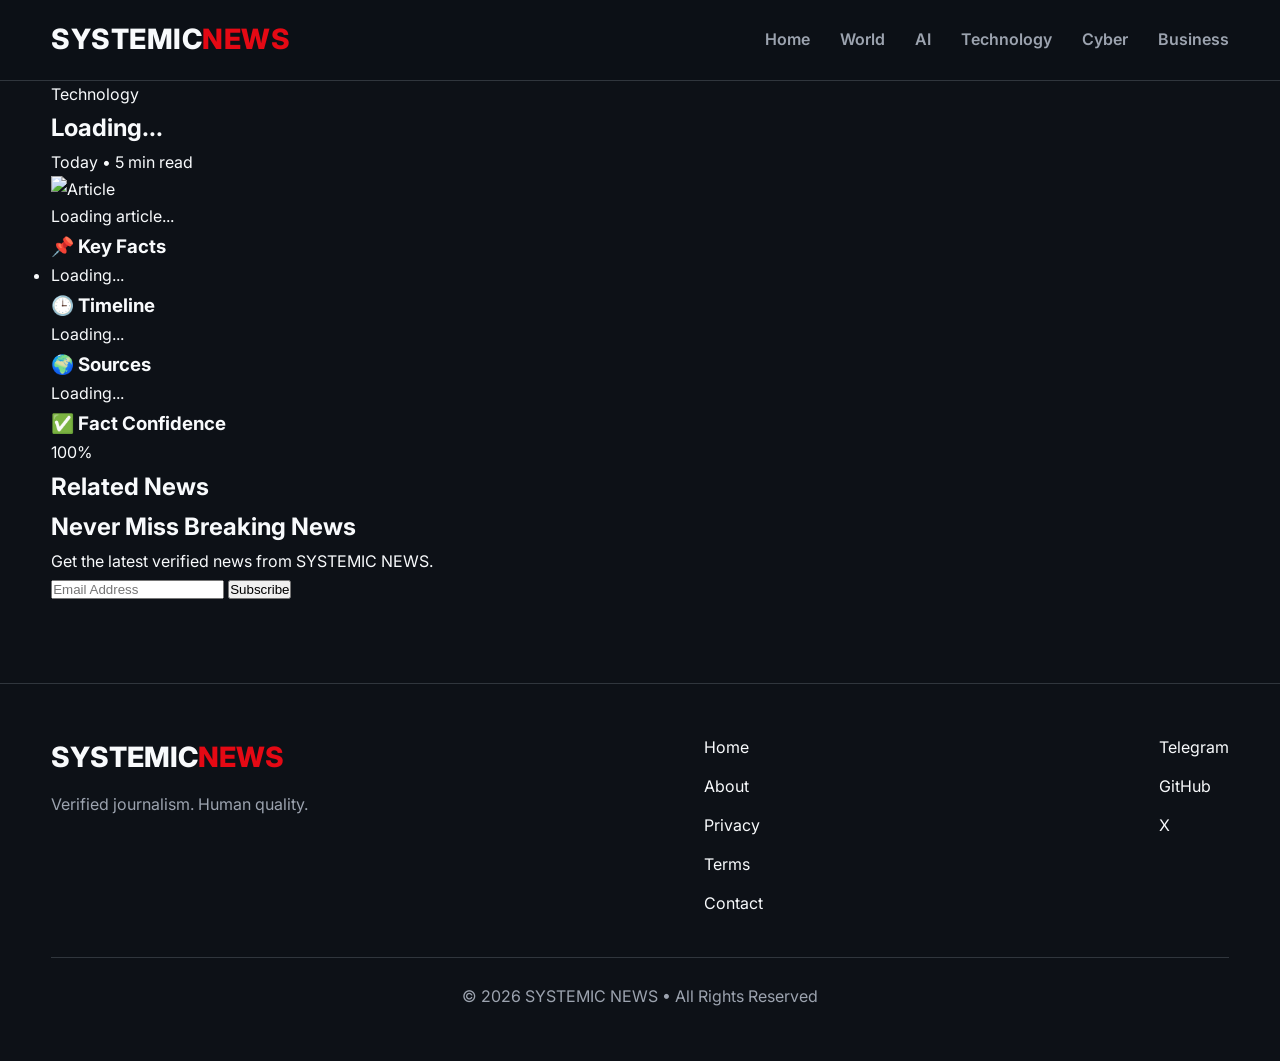
==== article.html @ 80cad2e0 "Add files via upload" ====
<!DOCTYPE html>
<html lang="en">

<head>

<meta charset="UTF-8">

<meta name="viewport" content="width=device-width, initial-scale=1.0">

<title>Article | SYSTEMIC NEWS</title>

<meta name="description" content="SYSTEMIC NEWS">

<link rel="preconnect" href="https://fonts.googleapis.com">

<link rel="preconnect" href="https://fonts.gstatic.com" crossorigin>

<link href="https://fonts.googleapis.com/css2?family=Inter:wght@300;400;500;600;700;800&display=swap" rel="stylesheet">

<link rel="stylesheet" href="assets/css/style.css">

<link rel="stylesheet" href="assets/css/article.css">

</head>

<body>

<header class="navbar">

<div class="container">

<a href="index.html" class="logo">

SYSTEMIC<span>NEWS</span>

</a>

<nav class="menu">

<a href="index.html">Home</a>

<a href="#">World</a>

<a href="#">AI</a>

<a href="#">Technology</a>

<a href="#">Cyber</a>

<a href="#">Business</a>

</nav>

</div>

</header>

<main>

<section class="article-hero">

<div class="container">

<div class="article-category"

id="articleCategory">

Technology

</div>

<h1

id="articleTitle">

Loading...

</h1>

<div class="article-meta">

<span id="articleDate">

Today

</span>

•

<span id="readingTime">

5 min read

</span>

</div>

<img

id="articleImage"

src="assets/images/placeholder.jpg"

alt="Article">

</div>

</section>

<section class="article-body">

<div class="container">

<div class="article-content"

id="articleContent">

Loading article...

</div>
<div class="article-sidebar">

<div class="fact-box">

<h3>

📌 Key Facts

</h3>

<ul id="factList">

<li>Loading...</li>

</ul>

</div>

<div class="timeline-box">

<h3>

🕒 Timeline

</h3>

<div id="timeline">

Loading...

</div>

</div>

<div class="source-box">

<h3>

🌍 Sources

</h3>

<div id="sources">

Loading...

</div>

</div>

<div class="confidence-box">

<h3>

✅ Fact Confidence

</h3>

<div

id="confidenceScore">

100%

</div>

</div>

</div>

</div>

</section>

<section class="related-news">

<div class="container">

<h2>

Related News

</h2>

<div

id="relatedNews"

class="news-grid">

</div>

</div>

</section>

<section class="newsletter">

<div class="container">

<div class="newsletter-card">

<h2>

Never Miss Breaking News

</h2>

<p>

Get the latest verified news from SYSTEMIC NEWS.

</p>

<form>

<input

type="email"

placeholder="Email Address">

<button>

Subscribe

</button>

</form>

</div>

</div>

</section>
<footer class="footer">

<div class="container">

<div class="footer-top">

<div class="footer-brand">

<h2>

SYSTEMIC<span>NEWS</span>

</h2>

<p>

Verified journalism. Human quality.

</p>

</div>

<div class="footer-links">

<a href="index.html">Home</a>

<a href="#">About</a>

<a href="#">Privacy</a>

<a href="#">Terms</a>

<a href="#">Contact</a>

</div>

<div class="footer-social">

<a href="#">Telegram</a>

<a href="#">GitHub</a>

<a href="#">X</a>

</div>

</div>

<div class="footer-bottom">

<p>

© 2026 SYSTEMIC NEWS • All Rights Reserved

</p>

</div>

</div>

</footer>

</main>

<script src="assets/js/article.js"></script>

</body>

</html>
---- assets/css/style.css ----
*{
margin:0;
padding:0;
box-sizing:border-box;
}

:root{

--bg:#0D1117;
--card:#161B22;
--border:#30363D;
--text:#F8FAFC;
--gray:#9CA3AF;
--red:#E50914;
--blue:#2563EB;

}

html{

scroll-behavior:smooth;

}

body{

background:var(--bg);
color:var(--text);
font-family:'Inter',sans-serif;
line-height:1.7;

}

a{

text-decoration:none;
color:inherit;

}

img{

display:block;
width:100%;

}

.container{

width:min(1400px,92%);
margin:auto;

}

.navbar{

position:sticky;
top:0;
z-index:1000;

background:rgba(13,17,23,.90);

backdrop-filter:blur(18px);

border-bottom:1px solid var(--border);

}

.navbar .container{

display:flex;

justify-content:space-between;

align-items:center;

height:80px;

}

.logo{

font-size:28px;

font-weight:800;

letter-spacing:.5px;

}

.logo span{

color:var(--red);

}

.menu{

display:flex;

gap:30px;

}

.menu a{

font-weight:600;

color:var(--gray);

transition:.3s;

}

.menu a:hover{

color:white;

}

.right-menu{

display:flex;

align-items:center;

gap:15px;

}

#searchBox{

width:250px;

padding:12px 18px;

background:var(--card);

border:1px solid var(--border);

border-radius:30px;

color:white;

outline:none;

}

#themeButton{

width:45px;

height:45px;

border:none;

cursor:pointer;

border-radius:50%;

background:var(--card);

color:white;

font-size:18px;

transition:.3s;

}

#themeButton:hover{

background:var(--red);

}
.hero{

padding:40px 0;

}

.hero-card{

display:grid;

grid-template-columns:1.4fr 1fr;

background:var(--card);

border:1px solid var(--border);

border-radius:22px;

overflow:hidden;

box-shadow:0 10px 40px rgba(0,0,0,.25);

}

.hero-card img{

height:600px;

object-fit:cover;

transition:.4s;

}

.hero-card:hover img{

transform:scale(1.03);

}

.hero-content{

padding:45px;

display:flex;

flex-direction:column;

justify-content:center;

}

.breaking{

display:inline-flex;

width:max-content;

padding:8px 16px;

background:var(--red);

border-radius:999px;

font-size:13px;

font-weight:700;

margin-bottom:20px;

}

.category{

color:#60A5FA;

font-size:14px;

font-weight:700;

margin-bottom:12px;

text-transform:uppercase;

letter-spacing:1px;

}

.hero-content h1{

font-size:46px;

font-weight:800;

line-height:1.15;

margin-bottom:20px;

}

.hero-content p{

font-size:18px;

color:var(--gray);

margin-bottom:30px;

}

.read-btn{

display:inline-flex;

width:max-content;

padding:14px 24px;

background:var(--red);

border-radius:12px;

font-weight:700;

transition:.3s;

}

.read-btn:hover{

transform:translateY(-3px);

box-shadow:0 10px 25px rgba(229,9,20,.35);

}

.latest-news{

padding:80px 0;

}

.section-header{

display:flex;

justify-content:space-between;

align-items:center;

margin-bottom:30px;

}

.section-header h2{

font-size:34px;

font-weight:800;

}

.section-header a{

color:var(--gray);

}

.news-grid{

display:grid;

grid-template-columns:repeat(3,1fr);

gap:30px;

}
.news-card{

background:var(--card);

border:1px solid var(--border);

border-radius:18px;

overflow:hidden;

transition:.3s;

cursor:pointer;

}

.news-card:hover{

transform:translateY(-8px);

box-shadow:0 15px 35px rgba(0,0,0,.35);

}

.news-card img{

height:230px;

object-fit:cover;

transition:.4s;

}

.news-card:hover img{

transform:scale(1.05);

}

.news-content{

padding:22px;

}

.news-category{

color:#60A5FA;

font-size:13px;

font-weight:700;

text-transform:uppercase;

margin-bottom:12px;

}

.news-title{

font-size:22px;

font-weight:700;

line-height:1.35;

margin-bottom:15px;

}

.news-summary{

color:var(--gray);

font-size:15px;

line-height:1.8;

margin-bottom:20px;

}

.news-footer{

display:flex;

justify-content:space-between;

align-items:center;

font-size:14px;

color:var(--gray);

}

.news-footer a{

color:var(--red);

font-weight:700;

}

.trending-section{

padding:70px 0;

}

.trending-grid{

display:grid;

grid-template-columns:repeat(4,1fr);

gap:25px;

}

.category-section{

padding:70px 0;

}

.category-grid{

display:grid;

grid-template-columns:repeat(5,1fr);

gap:18px;

}

.category-grid a{

background:var(--card);

border:1px solid var(--border);

border-radius:14px;

padding:20px;

text-align:center;

font-weight:700;

transition:.3s;

}

.category-grid a:hover{

background:var(--red);

border-color:var(--red);

}

.footer{

margin-top:80px;

border-top:1px solid var(--border);

padding:50px 0;

}

.footer-top{

display:flex;

justify-content:space-between;

align-items:flex-start;

flex-wrap:wrap;

gap:30px;

}

.footer-brand h2{

font-size:28px;

font-weight:800;

}

.footer-brand span{

color:var(--red);

}

.footer-brand p{

margin-top:10px;

color:var(--gray);

}

.footer-links,

.footer-social{

display:flex;

flex-direction:column;

gap:12px;

}

.footer-bottom{

margin-top:40px;

padding-top:25px;

border-top:1px solid var(--border);

text-align:center;

color:var(--gray);

}
@media (max-width:1200px){

.news-grid{

grid-template-columns:repeat(2,1fr);

}

.trending-grid{

grid-template-columns:repeat(2,1fr);

}

.category-grid{

grid-template-columns:repeat(3,1fr);

}

.hero-card{

grid-template-columns:1fr;

}

.hero-card img{

height:420px;

}

.hero-content h1{

font-size:38px;

}

}

@media (max-width:768px){

.navbar .container{

flex-direction:column;

height:auto;

padding:20px 0;

gap:20px;

}

.menu{

flex-wrap:wrap;

justify-content:center;

gap:16px;

}

.right-menu{

width:100%;

justify-content:center;

}

#searchBox{

width:100%;

max-width:320px;

}

.news-grid{

grid-template-columns:1fr;

}

.trending-grid{

grid-template-columns:1fr;

}

.category-grid{

grid-template-columns:repeat(2,1fr);

}

.hero-content{

padding:30px;

}

.hero-content h1{

font-size:30px;

}

.hero-content p{

font-size:16px;

}

.section-header h2{

font-size:28px;

}

.footer-top{

flex-direction:column;

}

}

@media (max-width:480px){

.category-grid{

grid-template-columns:1fr;

}

.hero-card img{

height:260px;

}

.hero-content{

padding:22px;

}

.hero-content h1{

font-size:26px;

}

.breaking{

font-size:12px;

padding:6px 12px;

}

.read-btn{

width:100%;

justify-content:center;

}

}
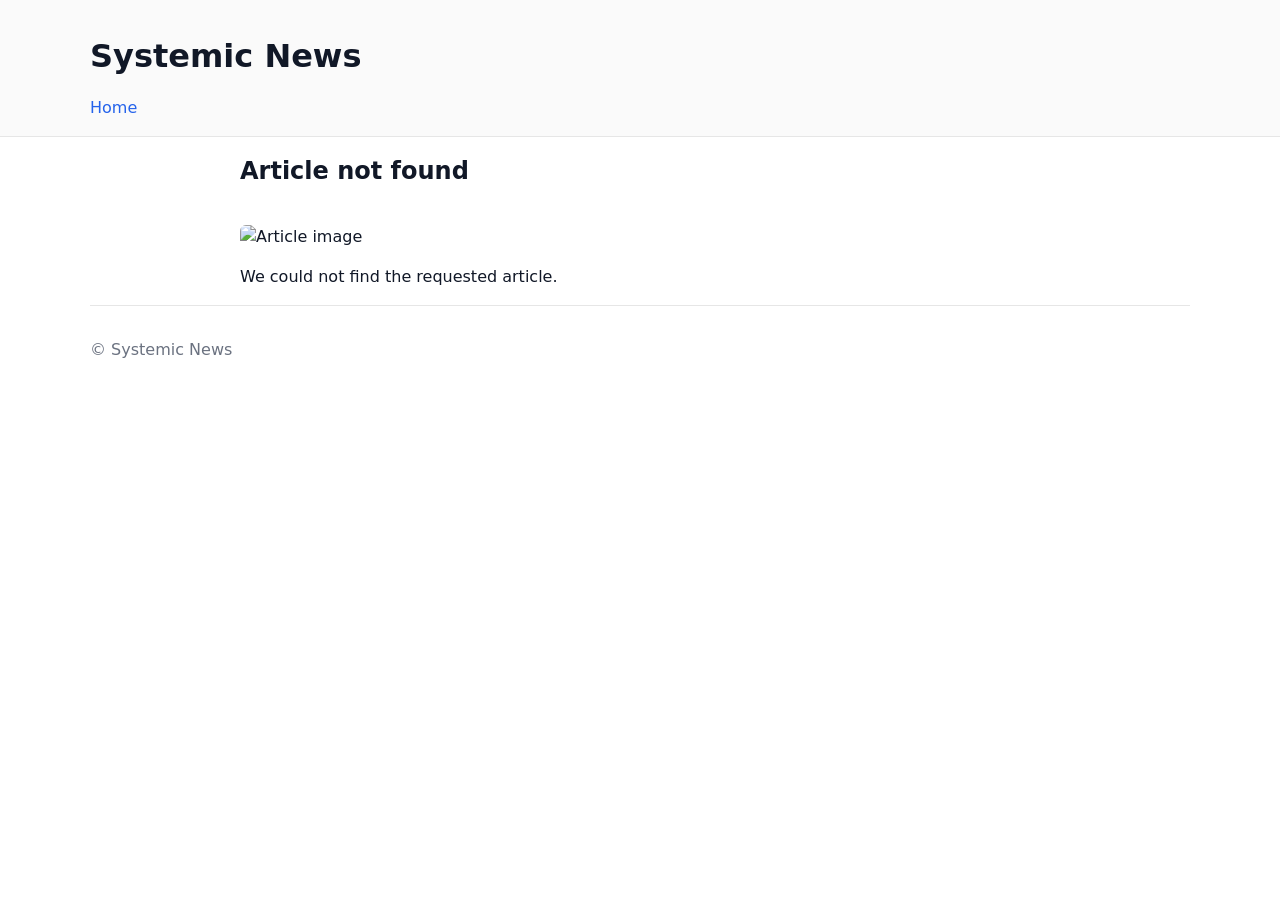
==== commit 4ff07922: "Redesign: responsive layout, accessibility improvements, and robust JS (branch: redesign)" ====
--- a/article.html
+++ b/article.html
@@ -1,324 +1,34 @@
-<!DOCTYPE html>
+<!doctype html>
 <html lang="en">
+<head>
+  <meta charset="utf-8">
+  <meta name="viewport" content="width=device-width, initial-scale=1">
+  <title>Article - Systemic News</title>
+  <meta name="description" content="Article page">
+  <link rel="stylesheet" href="assets/css/article.css">
+  <link rel="stylesheet" href="assets/css/style.css">
+</head>
+<body>
+  <header class="site-header">
+    <div class="container">
+      <h1 class="site-title"><a href="/">Systemic News</a></h1>
+      <nav class="site-nav" aria-label="Main navigation"><a href="/">Home</a></nav>
+    </div>
+  </header>
 
-<head>
+  <main class="container article-container">
+    <article id="article" class="article">
+      <h2 id="article-title">Loading…</h2>
+      <p class="meta" id="article-meta"></p>
+      <img id="article-image" src="assets/images/placeholder.jpg" alt="Article image" />
+      <div id="article-body"> </div>
+    </article>
+  </main>
 
-<meta charset="UTF-8">
+  <footer class="site-footer container">
+    <p>&copy; Systemic News</p>
+  </footer>
 
-<meta name="viewport" content="width=device-width, initial-scale=1.0">
-
-<title>Article | SYSTEMIC NEWS</title>
-
-<meta name="description" content="SYSTEMIC NEWS">
-
-<link rel="preconnect" href="https://fonts.googleapis.com">
-
-<link rel="preconnect" href="https://fonts.gstatic.com" crossorigin>
-
-<link href="https://fonts.googleapis.com/css2?family=Inter:wght@300;400;500;600;700;800&display=swap" rel="stylesheet">
-
-<link rel="stylesheet" href="assets/css/style.css">
-
-<link rel="stylesheet" href="assets/css/article.css">
-
-</head>
-
-<body>
-
-<header class="navbar">
-
-<div class="container">
-
-<a href="index.html" class="logo">
-
-SYSTEMIC<span>NEWS</span>
-
-</a>
-
-<nav class="menu">
-
-<a href="index.html">Home</a>
-
-<a href="#">World</a>
-
-<a href="#">AI</a>
-
-<a href="#">Technology</a>
-
-<a href="#">Cyber</a>
-
-<a href="#">Business</a>
-
-</nav>
-
-</div>
-
-</header>
-
-<main>
-
-<section class="article-hero">
-
-<div class="container">
-
-<div class="article-category"
-
-id="articleCategory">
-
-Technology
-
-</div>
-
-<h1
-
-id="articleTitle">
-
-Loading...
-
-</h1>
-
-<div class="article-meta">
-
-<span id="articleDate">
-
-Today
-
-</span>
-
-•
-
-<span id="readingTime">
-
-5 min read
-
-</span>
-
-</div>
-
-<img
-
-id="articleImage"
-
-src="assets/images/placeholder.jpg"
-
-alt="Article">
-
-</div>
-
-</section>
-
-<section class="article-body">
-
-<div class="container">
-
-<div class="article-content"
-
-id="articleContent">
-
-Loading article...
-
-</div>
-<div class="article-sidebar">
-
-<div class="fact-box">
-
-<h3>
-
-📌 Key Facts
-
-</h3>
-
-<ul id="factList">
-
-<li>Loading...</li>
-
-</ul>
-
-</div>
-
-<div class="timeline-box">
-
-<h3>
-
-🕒 Timeline
-
-</h3>
-
-<div id="timeline">
-
-Loading...
-
-</div>
-
-</div>
-
-<div class="source-box">
-
-<h3>
-
-🌍 Sources
-
-</h3>
-
-<div id="sources">
-
-Loading...
-
-</div>
-
-</div>
-
-<div class="confidence-box">
-
-<h3>
-
-✅ Fact Confidence
-
-</h3>
-
-<div
-
-id="confidenceScore">
-
-100%
-
-</div>
-
-</div>
-
-</div>
-
-</div>
-
-</section>
-
-<section class="related-news">
-
-<div class="container">
-
-<h2>
-
-Related News
-
-</h2>
-
-<div
-
-id="relatedNews"
-
-class="news-grid">
-
-</div>
-
-</div>
-
-</section>
-
-<section class="newsletter">
-
-<div class="container">
-
-<div class="newsletter-card">
-
-<h2>
-
-Never Miss Breaking News
-
-</h2>
-
-<p>
-
-Get the latest verified news from SYSTEMIC NEWS.
-
-</p>
-
-<form>
-
-<input
-
-type="email"
-
-placeholder="Email Address">
-
-<button>
-
-Subscribe
-
-</button>
-
-</form>
-
-</div>
-
-</div>
-
-</section>
-<footer class="footer">
-
-<div class="container">
-
-<div class="footer-top">
-
-<div class="footer-brand">
-
-<h2>
-
-SYSTEMIC<span>NEWS</span>
-
-</h2>
-
-<p>
-
-Verified journalism. Human quality.
-
-</p>
-
-</div>
-
-<div class="footer-links">
-
-<a href="index.html">Home</a>
-
-<a href="#">About</a>
-
-<a href="#">Privacy</a>
-
-<a href="#">Terms</a>
-
-<a href="#">Contact</a>
-
-</div>
-
-<div class="footer-social">
-
-<a href="#">Telegram</a>
-
-<a href="#">GitHub</a>
-
-<a href="#">X</a>
-
-</div>
-
-</div>
-
-<div class="footer-bottom">
-
-<p>
-
-© 2026 SYSTEMIC NEWS • All Rights Reserved
-
-</p>
-
-</div>
-
-</div>
-
-</footer>
-
-</main>
-
-<script src="assets/js/article.js"></script>
-
+  <script src="assets/js/article.js" defer></script>
 </body>
-
 </html>
--- a/assets/css/article.css
+++ b/assets/css/article.css
@@ -0,0 +1,7 @@
+/* Article page styles */
+
+.article-container { padding: 1.5rem 0 3rem; }
+.article { max-width: 800px; margin: 0 auto; }
+.article img { width: 100%; height: auto; border-radius: 6px; margin: 1rem 0; }
+.article h2 { margin-top: 0; }
+.article .meta { color: var(--muted); font-size: 0.9rem; }
--- a/assets/css/style.css
+++ b/assets/css/style.css
@@ -1,760 +1,68 @@
-*{
-margin:0;
-padding:0;
-box-sizing:border-box;
+:root {
+  --bg: #ffffff;
+  --text: #111827;
+  --muted: #6b7280;
+  --accent: #2563eb;
+  --card-bg: #ffffff;
+  --radius: 8px;
+  --container-max: 1100px;
 }
 
-:root{
+* { box-sizing: border-box; }
 
---bg:#0D1117;
---card:#161B22;
---border:#30363D;
---text:#F8FAFC;
---gray:#9CA3AF;
---red:#E50914;
---blue:#2563EB;
-
+body {
+  margin: 0;
+  font-family: system-ui, -apple-system, "Segoe UI", Roboto, "Helvetica Neue", Arial;
+  background: var(--bg);
+  color: var(--text);
+  line-height: 1.5;
 }
 
-html{
-
-scroll-behavior:smooth;
-
+.container {
+  width: 90%;
+  max-width: var(--container-max);
+  margin: 0 auto;
+  padding: 1rem 0;
 }
 
-body{
-
-background:var(--bg);
-color:var(--text);
-font-family:'Inter',sans-serif;
-line-height:1.7;
-
+.site-header {
+  border-bottom: 1px solid #e6e6e6;
+  background: #fafafa;
 }
 
-a{
+.site-title { margin: 0; padding: 1rem 0; }
+.site-title a { color: var(--text); text-decoration: none; }
+.site-nav a { color: var(--accent); text-decoration: none; }
 
-text-decoration:none;
-color:inherit;
-
+.news-grid {
+  display: grid;
+  grid-template-columns: repeat(1, 1fr);
+  gap: 1rem;
+  padding: 1rem 0 3rem;
 }
 
-img{
-
-display:block;
-width:100%;
-
+@media (min-width: 600px) {
+  .news-grid { grid-template-columns: repeat(2, 1fr); }
+}
+@media (min-width: 1000px) {
+  .news-grid { grid-template-columns: repeat(3, 1fr); }
 }
 
-.container{
+.card {
+  background: var(--card-bg);
+  border-radius: var(--radius);
+  box-shadow: 0 1px 3px rgba(16,24,40,0.06);
+  overflow: hidden;
+  display: flex;
+  flex-direction: column;
+  min-height: 180px;
+}
+.card img { width: 100%; height: 160px; object-fit: cover; display: block; }
+.card .card-body { padding: 0.75rem; flex: 1; display: flex; flex-direction: column; }
+.card h3 { margin: 0 0 0.5rem; font-size: 1.05rem; }
+.card p { margin: 0 0 0.5rem; color: var(--muted); font-size: 0.95rem; }
+.card a.read-link { margin-top: auto; color: var(--accent); text-decoration: none; font-weight: 600; }
 
-width:min(1400px,92%);
-margin:auto;
+.site-footer { border-top: 1px solid #e6e6e6; padding: 1rem 0; color: var(--muted); }
 
-}
-
-.navbar{
-
-position:sticky;
-top:0;
-z-index:1000;
-
-background:rgba(13,17,23,.90);
-
-backdrop-filter:blur(18px);
-
-border-bottom:1px solid var(--border);
-
-}
-
-.navbar .container{
-
-display:flex;
-
-justify-content:space-between;
-
-align-items:center;
-
-height:80px;
-
-}
-
-.logo{
-
-font-size:28px;
-
-font-weight:800;
-
-letter-spacing:.5px;
-
-}
-
-.logo span{
-
-color:var(--red);
-
-}
-
-.menu{
-
-display:flex;
-
-gap:30px;
-
-}
-
-.menu a{
-
-font-weight:600;
-
-color:var(--gray);
-
-transition:.3s;
-
-}
-
-.menu a:hover{
-
-color:white;
-
-}
-
-.right-menu{
-
-display:flex;
-
-align-items:center;
-
-gap:15px;
-
-}
-
-#searchBox{
-
-width:250px;
-
-padding:12px 18px;
-
-background:var(--card);
-
-border:1px solid var(--border);
-
-border-radius:30px;
-
-color:white;
-
-outline:none;
-
-}
-
-#themeButton{
-
-width:45px;
-
-height:45px;
-
-border:none;
-
-cursor:pointer;
-
-border-radius:50%;
-
-background:var(--card);
-
-color:white;
-
-font-size:18px;
-
-transition:.3s;
-
-}
-
-#themeButton:hover{
-
-background:var(--red);
-
-}
-.hero{
-
-padding:40px 0;
-
-}
-
-.hero-card{
-
-display:grid;
-
-grid-template-columns:1.4fr 1fr;
-
-background:var(--card);
-
-border:1px solid var(--border);
-
-border-radius:22px;
-
-overflow:hidden;
-
-box-shadow:0 10px 40px rgba(0,0,0,.25);
-
-}
-
-.hero-card img{
-
-height:600px;
-
-object-fit:cover;
-
-transition:.4s;
-
-}
-
-.hero-card:hover img{
-
-transform:scale(1.03);
-
-}
-
-.hero-content{
-
-padding:45px;
-
-display:flex;
-
-flex-direction:column;
-
-justify-content:center;
-
-}
-
-.breaking{
-
-display:inline-flex;
-
-width:max-content;
-
-padding:8px 16px;
-
-background:var(--red);
-
-border-radius:999px;
-
-font-size:13px;
-
-font-weight:700;
-
-margin-bottom:20px;
-
-}
-
-.category{
-
-color:#60A5FA;
-
-font-size:14px;
-
-font-weight:700;
-
-margin-bottom:12px;
-
-text-transform:uppercase;
-
-letter-spacing:1px;
-
-}
-
-.hero-content h1{
-
-font-size:46px;
-
-font-weight:800;
-
-line-height:1.15;
-
-margin-bottom:20px;
-
-}
-
-.hero-content p{
-
-font-size:18px;
-
-color:var(--gray);
-
-margin-bottom:30px;
-
-}
-
-.read-btn{
-
-display:inline-flex;
-
-width:max-content;
-
-padding:14px 24px;
-
-background:var(--red);
-
-border-radius:12px;
-
-font-weight:700;
-
-transition:.3s;
-
-}
-
-.read-btn:hover{
-
-transform:translateY(-3px);
-
-box-shadow:0 10px 25px rgba(229,9,20,.35);
-
-}
-
-.latest-news{
-
-padding:80px 0;
-
-}
-
-.section-header{
-
-display:flex;
-
-justify-content:space-between;
-
-align-items:center;
-
-margin-bottom:30px;
-
-}
-
-.section-header h2{
-
-font-size:34px;
-
-font-weight:800;
-
-}
-
-.section-header a{
-
-color:var(--gray);
-
-}
-
-.news-grid{
-
-display:grid;
-
-grid-template-columns:repeat(3,1fr);
-
-gap:30px;
-
-}
-.news-card{
-
-background:var(--card);
-
-border:1px solid var(--border);
-
-border-radius:18px;
-
-overflow:hidden;
-
-transition:.3s;
-
-cursor:pointer;
-
-}
-
-.news-card:hover{
-
-transform:translateY(-8px);
-
-box-shadow:0 15px 35px rgba(0,0,0,.35);
-
-}
-
-.news-card img{
-
-height:230px;
-
-object-fit:cover;
-
-transition:.4s;
-
-}
-
-.news-card:hover img{
-
-transform:scale(1.05);
-
-}
-
-.news-content{
-
-padding:22px;
-
-}
-
-.news-category{
-
-color:#60A5FA;
-
-font-size:13px;
-
-font-weight:700;
-
-text-transform:uppercase;
-
-margin-bottom:12px;
-
-}
-
-.news-title{
-
-font-size:22px;
-
-font-weight:700;
-
-line-height:1.35;
-
-margin-bottom:15px;
-
-}
-
-.news-summary{
-
-color:var(--gray);
-
-font-size:15px;
-
-line-height:1.8;
-
-margin-bottom:20px;
-
-}
-
-.news-footer{
-
-display:flex;
-
-justify-content:space-between;
-
-align-items:center;
-
-font-size:14px;
-
-color:var(--gray);
-
-}
-
-.news-footer a{
-
-color:var(--red);
-
-font-weight:700;
-
-}
-
-.trending-section{
-
-padding:70px 0;
-
-}
-
-.trending-grid{
-
-display:grid;
-
-grid-template-columns:repeat(4,1fr);
-
-gap:25px;
-
-}
-
-.category-section{
-
-padding:70px 0;
-
-}
-
-.category-grid{
-
-display:grid;
-
-grid-template-columns:repeat(5,1fr);
-
-gap:18px;
-
-}
-
-.category-grid a{
-
-background:var(--card);
-
-border:1px solid var(--border);
-
-border-radius:14px;
-
-padding:20px;
-
-text-align:center;
-
-font-weight:700;
-
-transition:.3s;
-
-}
-
-.category-grid a:hover{
-
-background:var(--red);
-
-border-color:var(--red);
-
-}
-
-.footer{
-
-margin-top:80px;
-
-border-top:1px solid var(--border);
-
-padding:50px 0;
-
-}
-
-.footer-top{
-
-display:flex;
-
-justify-content:space-between;
-
-align-items:flex-start;
-
-flex-wrap:wrap;
-
-gap:30px;
-
-}
-
-.footer-brand h2{
-
-font-size:28px;
-
-font-weight:800;
-
-}
-
-.footer-brand span{
-
-color:var(--red);
-
-}
-
-.footer-brand p{
-
-margin-top:10px;
-
-color:var(--gray);
-
-}
-
-.footer-links,
-
-.footer-social{
-
-display:flex;
-
-flex-direction:column;
-
-gap:12px;
-
-}
-
-.footer-bottom{
-
-margin-top:40px;
-
-padding-top:25px;
-
-border-top:1px solid var(--border);
-
-text-align:center;
-
-color:var(--gray);
-
-}
-@media (max-width:1200px){
-
-.news-grid{
-
-grid-template-columns:repeat(2,1fr);
-
-}
-
-.trending-grid{
-
-grid-template-columns:repeat(2,1fr);
-
-}
-
-.category-grid{
-
-grid-template-columns:repeat(3,1fr);
-
-}
-
-.hero-card{
-
-grid-template-columns:1fr;
-
-}
-
-.hero-card img{
-
-height:420px;
-
-}
-
-.hero-content h1{
-
-font-size:38px;
-
-}
-
-}
-
-@media (max-width:768px){
-
-.navbar .container{
-
-flex-direction:column;
-
-height:auto;
-
-padding:20px 0;
-
-gap:20px;
-
-}
-
-.menu{
-
-flex-wrap:wrap;
-
-justify-content:center;
-
-gap:16px;
-
-}
-
-.right-menu{
-
-width:100%;
-
-justify-content:center;
-
-}
-
-#searchBox{
-
-width:100%;
-
-max-width:320px;
-
-}
-
-.news-grid{
-
-grid-template-columns:1fr;
-
-}
-
-.trending-grid{
-
-grid-template-columns:1fr;
-
-}
-
-.category-grid{
-
-grid-template-columns:repeat(2,1fr);
-
-}
-
-.hero-content{
-
-padding:30px;
-
-}
-
-.hero-content h1{
-
-font-size:30px;
-
-}
-
-.hero-content p{
-
-font-size:16px;
-
-}
-
-.section-header h2{
-
-font-size:28px;
-
-}
-
-.footer-top{
-
-flex-direction:column;
-
-}
-
-}
-
-@media (max-width:480px){
-
-.category-grid{
-
-grid-template-columns:1fr;
-
-}
-
-.hero-card img{
-
-height:260px;
-
-}
-
-.hero-content{
-
-padding:22px;
-
-}
-
-.hero-content h1{
-
-font-size:26px;
-
-}
-
-.breaking{
-
-font-size:12px;
-
-padding:6px 12px;
-
-}
-
-.read-btn{
-
-width:100%;
-
-justify-content:center;
-
-}
-
-}
+.visually-hidden { position: absolute !important; height: 1px; width: 1px; overflow: hidden; clip: rect(1px, 1px, 1px, 1px); white-space: nowrap; }
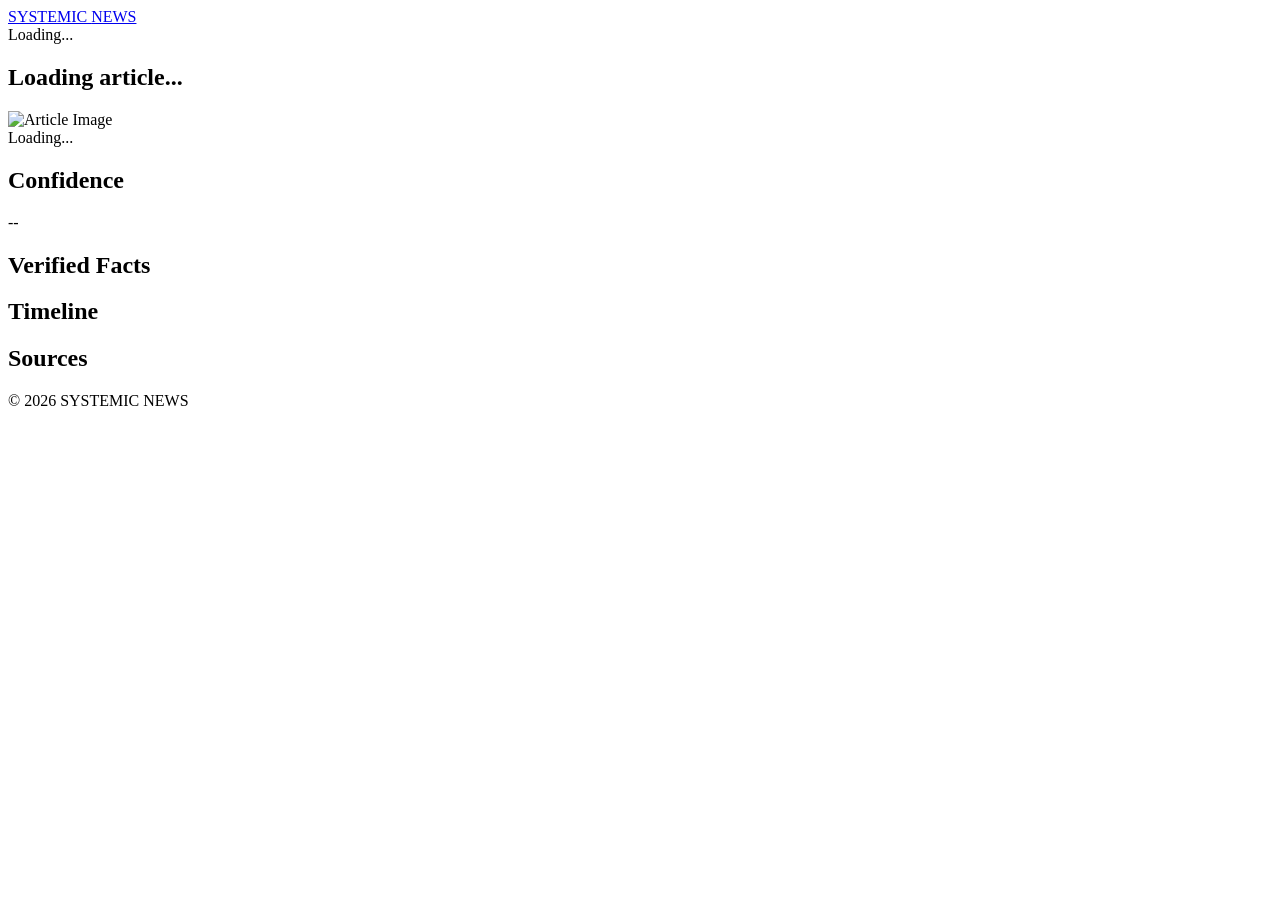
==== commit 07c89b9e: "Create article.html" ====
--- a/article.html
+++ b/article.html
@@ -1,34 +1,201 @@
-<!doctype html>
+<!DOCTYPE html>
 <html lang="en">
+
 <head>
-  <meta charset="utf-8">
-  <meta name="viewport" content="width=device-width, initial-scale=1">
-  <title>Article - Systemic News</title>
-  <meta name="description" content="Article page">
-  <link rel="stylesheet" href="assets/css/article.css">
-  <link rel="stylesheet" href="assets/css/style.css">
+
+<meta charset="UTF-8">
+
+<meta name="viewport"
+content="width=device-width, initial-scale=1.0">
+
+<title>SYSTEMIC NEWS</title>
+
+<link rel="preconnect"
+href="https://fonts.googleapis.com">
+
+<link rel="preconnect"
+href="https://fonts.gstatic.com"
+crossorigin>
+
+<link href="https://fonts.googleapis.com/css2?family=Inter:wght@300;400;500;600;700;800&display=swap"
+rel="stylesheet">
+
+<link rel="stylesheet"
+href="assets/css/article.css">
+
 </head>
+
 <body>
-  <header class="site-header">
-    <div class="container">
-      <h1 class="site-title"><a href="/">Systemic News</a></h1>
-      <nav class="site-nav" aria-label="Main navigation"><a href="/">Home</a></nav>
-    </div>
-  </header>
-
-  <main class="container article-container">
-    <article id="article" class="article">
-      <h2 id="article-title">Loading…</h2>
-      <p class="meta" id="article-meta"></p>
-      <img id="article-image" src="assets/images/placeholder.jpg" alt="Article image" />
-      <div id="article-body"> </div>
-    </article>
-  </main>
-
-  <footer class="site-footer container">
-    <p>&copy; Systemic News</p>
-  </footer>
-
-  <script src="assets/js/article.js" defer></script>
+
+<header class="navbar">
+
+<div class="container">
+
+<a
+href="index.html"
+class="logo">
+
+SYSTEMIC
+<span>NEWS</span>
+
+</a>
+
+</div>
+
+</header>
+
+<main>
+
+<section class="article-header">
+
+<div class="container">
+
+<div class="category"
+id="category">
+
+Loading...
+
+</div>
+
+<h1
+id="title">
+
+Loading article...
+
+</h1>
+
+<div class="meta">
+
+<span id="author"></span>
+
+<span id="date"></span>
+
+<span id="readingTime"></span>
+
+</div>
+
+</div>
+
+</section>
+
+<section class="hero-image">
+
+<div class="container">
+
+<img
+
+id="image"
+
+src="assets/images/placeholder.jpg"
+
+alt="Article Image"
+
+>
+
+</div>
+
+</section>
+
+<section class="article-body">
+
+<div class="container">
+
+<div
+id="content"
+class="content">
+
+Loading...
+
+</div>
+
+</div>
+
+</section>
+
+<section class="info">
+
+<div class="container">
+
+<div class="info-box">
+
+<h2>
+
+Confidence
+
+</h2>
+
+<p id="confidence">
+
+--
+
+</p>
+
+</div>
+
+<div class="info-box">
+
+<h2>
+
+Verified Facts
+
+</h2>
+
+<ul id="facts">
+
+</ul>
+
+</div>
+
+<div class="info-box">
+
+<h2>
+
+Timeline
+
+</h2>
+
+<ul id="timeline">
+
+</ul>
+
+</div>
+
+<div class="info-box">
+
+<h2>
+
+Sources
+
+</h2>
+
+<ul id="sources">
+
+</ul>
+
+</div>
+
+</div>
+
+</section>
+
+</main>
+
+<footer>
+
+<div class="container">
+
+<p>
+
+© 2026 SYSTEMIC NEWS
+
+</p>
+
+</div>
+
+</footer>
+
+<script src="assets/js/article.js"></script>
+
 </body>
+
 </html>
